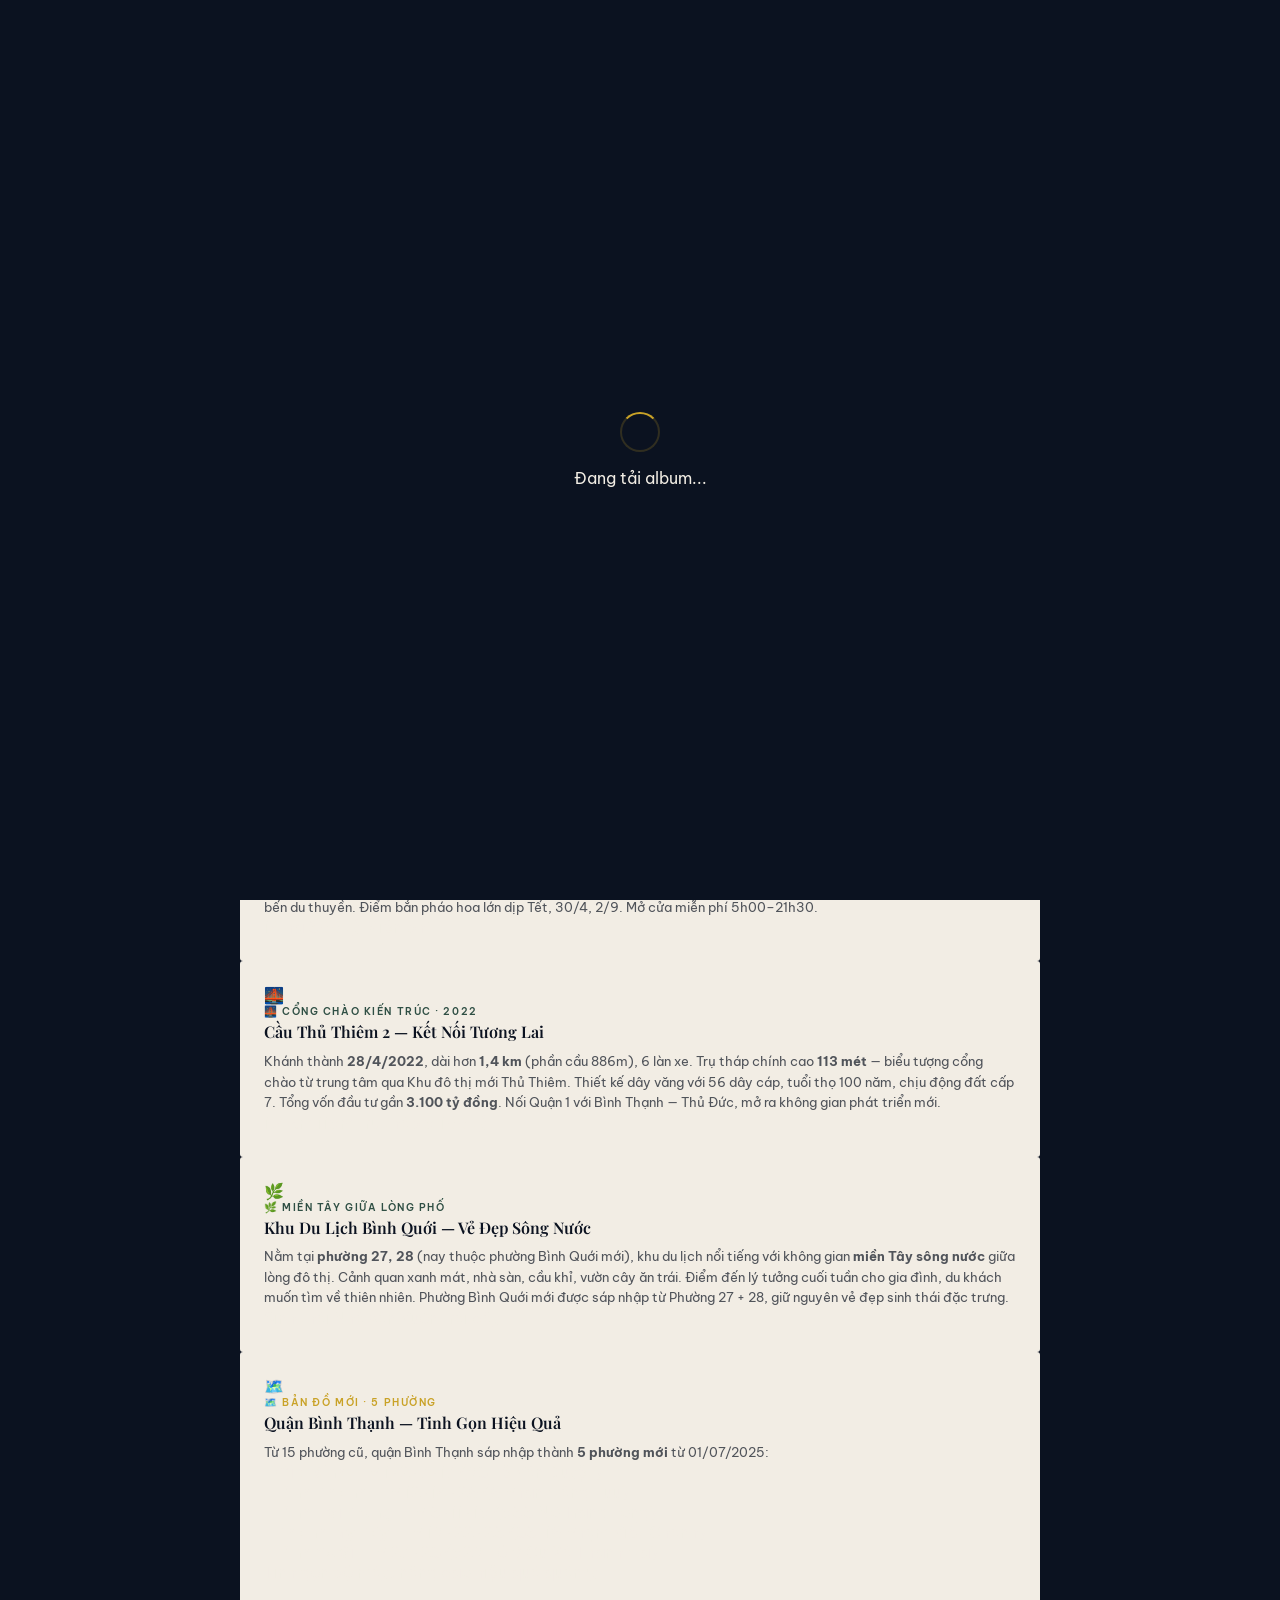
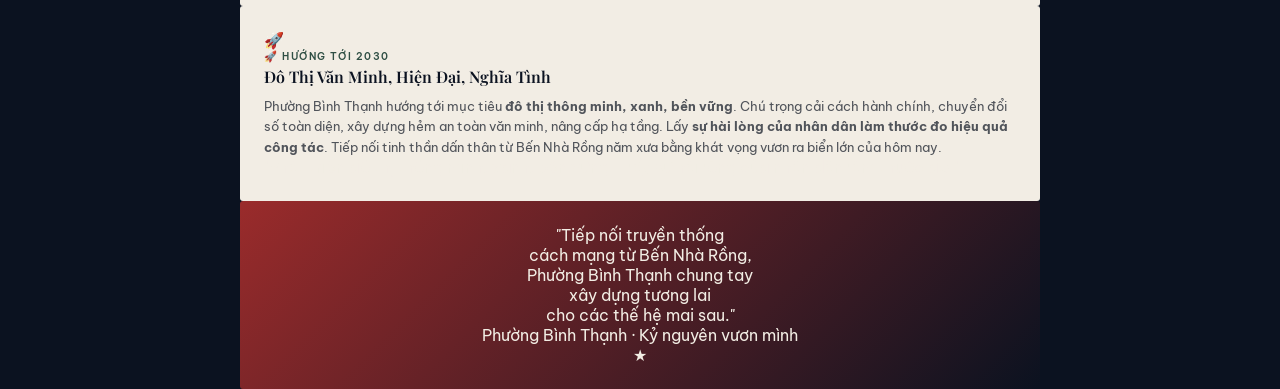
==== binhthanh.html @ 2e0d6738 "Big changes" ====
<!DOCTYPE html>
<html lang="vi">
<head>
<meta charset="UTF-8">
<meta name="viewport" content="width=device-width, initial-scale=1.0">
<title>Kỷ Nguyên Vươn Mình — Phường Bình Thạnh</title>
<meta name="description" content="Album lịch sử Bến Nhà Rồng — Hành trình của một dân tộc">

<!-- Fonts -->
<link rel="preconnect" href="https://fonts.googleapis.com">
<link rel="preconnect" href="https://fonts.gstatic.com" crossorigin>
<link href="https://fonts.googleapis.com/css2?family=Playfair+Display:ital,wght@0,500;0,600;0,700;1,500;1,600&family=Be+Vietnam+Pro:wght@300;400;500;600;700&display=swap" rel="stylesheet">

<!-- Tailwind CSS -->
<script src="https://cdn.tailwindcss.com"></script>
<script>
  tailwind.config = {
    theme: {
      extend: {
        colors: {
          ink:   '#0B1220',
          paper: '#F2EDE4',
          gold:  '#C9A227',
          flag:  '#9A2B2B',
        },
        fontFamily: {
          display: ['"Playfair Display"', 'serif'],
          body: ['"Be Vietnam Pro"', 'sans-serif'],
        },
      }
    }
  }
</script>

<!-- StPageFlip CSS -->
<link rel="stylesheet"
      href="https://cdn.jsdelivr.net/npm/page-flip@2.0.7/dist/css/page-flip.browser.css">
<style>
  * { margin: 0; padding: 0; box-sizing: border-box; }

  body {
    font-family: 'Be Vietnam Pro', sans-serif;
    background: #0B1220;
    color: #F2EDE4;
    min-height: 100vh;
    overflow-x: hidden;
  }

  /* Header */
  .flipbook-header {
    position: fixed;
    top: 0; left: 0; right: 0;
    z-index: 50;
    padding: 1rem 1.5rem;
    display: flex;
    align-items: center;
    justify-content: space-between;
    background: linear-gradient(to bottom, rgba(11,18,32,0.95) 0%, rgba(11,18,32,0.7) 70%, transparent 100%);
  }

  .flipbook-header h1 {
    font-family: 'Playfair Display', serif;
    font-size: 1.1rem;
    font-weight: 600;
    color: #F2EDE4;
  }

  .flipbook-header .subtitle {
    font-size: 0.65rem;
    color: #C9A227;
    letter-spacing: 0.2em;
    text-transform: uppercase;
  }

 /* Back to index button */
.btn-back {
  min-height: 40px;
  padding: 0.5rem 0.85rem;
  border-radius: 999px;
  border: 1px solid rgba(242,237,228,0.2);
  background: rgba(242,237,228,0.05);
  color: #F2EDE4;
  display: inline-flex;
  align-items: center;
  justify-content: center;
  gap: 0.5rem;
  cursor: pointer;
  text-decoration: none;
  font-size: 0.75rem;
  font-weight: 500;
  white-space: nowrap;
  transition: all 0.3s ease;
  backdrop-filter: blur(8px);
}

.btn-back:hover {
  background: #C9A227;
  color: #0B1220;
  border-color: #C9A227;
  transform: translateX(-2px);
}

.btn-back svg {
  flex-shrink: 0;
}

/* Mobile */
@media (max-width: 640px) {
  .btn-back {
    width: 40px;
    height: 40px;
    padding: 0;
    gap: 0;
  }

  .btn-back span {
    display: none;
  }
}

  /* Main layout */
  .flipbook-main {
    min-height: 100vh;
    display: flex;
    flex-direction: column;
    align-items: center;
    justify-content: center;
    padding: 5rem 1rem 2rem;
  }

  /* Flipbook container */
  .flipbook-wrapper {
    perspective: 2000px;
    width: 90vw;
    max-width: 900px;
    height: 60vh;
    max-height: 600px;
    margin: 0 auto;
  }

  @media (min-width: 768px) {
    .flipbook-wrapper {
      width: 800px;
      height: 500px;
    }
  }

  @media (max-width: 640px) {
    .flipbook-wrapper {
      width: 95vw;
      height: 55vh;
      min-height: 380px;
    }
  }

  @media (max-height: 500px) and (orientation: landscape) {
    .flipbook-wrapper {
      height: 70vh;
    }
    .flipbook-header h1 { font-size: 0.9rem; }
  }

  /* Page styling */
  .page {
    background: #F2EDE4;
    border-radius: 3px;
  }

  .page-cover {
    background: linear-gradient(135deg, #9A2B2B 0%, #0B1220 100%);
  }

  .page-content {
    width: 100%; height: 100%;
    padding: 1.5rem;
    display: flex;
    flex-direction: column;
    overflow: hidden;
  }

  @media (max-width: 640px) {
    .page-content { padding: 1rem; }
  }

  .page-content img {
    width: 100%;
    height: 55%;
    object-fit: cover;
    border-radius: 6px;
    margin-bottom: 1rem;
  }

  .page-content .page-label {
    font-size: 0.65rem;
    color: #C9A227;
    letter-spacing: 0.15em;
    text-transform: uppercase;
    margin-bottom: 0.25rem;
  }

  .page-content .page-title {
    font-family: 'Playfair Display', serif;
    font-size: 1rem;
    font-weight: 600;
    color: #0B1220;
    margin-bottom: 0.5rem;
    line-height: 1.3;
  }

  .page-content .page-desc {
    font-size: 0.8rem;
    color: rgba(11,18,32,0.7);
    line-height: 1.6;
  }

  .page-cover .page-content {
    color: #F2EDE4;
    align-items: center;
    justify-content: center;
    text-align: center;
  }

  .page-cover .page-content .page-title {
    color: #F2EDE4;
    font-size: 1.5rem;
  }

  .page-cover .page-content .page-desc {
    color: rgba(242,237,228,0.8);
  }

  /* StPageFlip overrides */
  .stf__wrapper {
    box-shadow: 0 25px 80px rgba(0,0,0,0.6);
    border-radius: 6px;
  }

  .stf__block { border-radius: 4px; }

  /* Controls */
  .flipbook-controls {
    display: flex;
    align-items: center;
    justify-content: center;
    gap: 1.5rem;
    margin-top: 1.5rem;
    padding: 0 1rem;
  }

  .flipbook-btn {
    width: 44px; height: 44px;
    border-radius: 50%;
    border: 1px solid rgba(201,162,39,0.3);
    background: rgba(201,162,39,0.1);
    color: #C9A227;
    display: flex;
    align-items: center;
    justify-content: center;
    cursor: pointer;
    transition: all 0.3s ease;
  }
  .flipbook-btn:hover {
    background: #C9A227;
    color: #0B1220;
    border-color: #C9A227;
  }
  .flipbook-btn:disabled {
    opacity: 0.3;
    cursor: not-allowed;
  }

  .page-indicator {
    font-family: 'Playfair Display', serif;
    font-size: 0.9rem;
    color: #C9A227;
    min-width: 60px;
    text-align: center;
  }

  .flipbook-hint {
    margin-top: 0.75rem;
    font-size: 0.7rem;
    color: rgba(242,237,228,0.35);
    text-align: center;
  }

  /* Loading */
  .flipbook-loading {
    position: fixed;
    inset: 0;
    z-index: 100;
    background: #0B1220;
    display: flex;
    flex-direction: column;
    align-items: center;
    justify-content: center;
    gap: 1rem;
    transition: opacity 0.5s ease;
  }
  .flipbook-loading.hidden {
    opacity: 0;
    pointer-events: none;
  }
  .flipbook-loading .spinner {
    width: 40px; height: 40px;
    border: 2px solid rgba(201,162,39,0.2);
    border-top-color: #C9A227;
    border-radius: 50%;
    animation: spin 1s linear infinite;
  }
  @keyframes spin { to { transform: rotate(360deg); } }
</style>
<base target="_blank">
</head>

<body>

<!-- Loading -->
<div class="flipbook-loading" id="loading">
  <div class="spinner"></div>
  <p class="text-gold text-sm tracking-wider">Đang tải album...</p>
</div>

<!-- Header -->
<header class="flipbook-header">
  <div>
    <p class="subtitle">Đô thị văn minh · Hiện đại · Nghĩa tình</p>
    <h1>Phường Bình Thạnh</h1>
  </div>
  <a
    href="index.html"
    class="btn-back"
    title="Quay lại trang chính"
    aria-label="Quay lại trang chính"
    >
    <svg
        width="18"
        height="18"
        viewBox="0 0 24 24"
        fill="none"
        stroke="currentColor"
        stroke-width="2.5"
        stroke-linecap="round"
        stroke-linejoin="round"
        aria-hidden="true"
    >
        <path d="M19 12H5"></path>
        <path d="M12 19l-7-7 7-7"></path>
    </svg>



  </a>
</header>

<!-- Main -->
<main class="flipbook-main">

  <!-- Flipbook -->
  <div class="flipbook-wrapper">
    <div class="flipbook" id="history-flipbook">

            <!-- Trang bìa trước -->
      <div class="page page-cover" data-density="hard">
        <div class="page-content">
          <p class="text-gold text-xs tracking-[0.4em] uppercase mb-4">Phường Bình Thạnh · Quận Bình Thạnh</p>
          <h2 class="page-title text-2xl md:text-3xl mb-3 leading-tight">Kỷ Nguyên<br>Vươn Mình</h2>
          <div class="w-16 h-px bg-gold/40 my-4"></div>
          <p class="font-display italic text-paper/80 text-sm">Đô thị văn minh, hiện đại, nghĩa tình</p>
          <p class="text-paper/30 text-[10px] mt-8 tracking-wider">Nhấn góc trang để lật</p>
        </div>
      </div>

      <!-- Trang 1: Sáp nhập hành chính 2025 -->
      <div class="page">
        <div class="page-content">
          <div class="w-full h-[55%] rounded-lg overflow-hidden border border-gold/20 mb-4 flex items-center justify-center bg-gradient-to-br from-gold/20 to-ink/40">
            <span class="text-gold/50 text-5xl">🏛️</span>
          </div>
          <p class="page-label" style="color:#C9A227; font-weight:600">🏛️ Sáp nhập · 01/07/2025</p>
          <h4 class="page-title">Phường Bình Thạnh Mới — Sáp Nhập 3 Phường</h4>
          <p class="page-desc">Theo Nghị quyết 1685/NQ-UBTVQH15, phường Bình Thạnh mới được thành lập từ việc sáp nhập <strong>Phường 12, Phường 14 và Phường 26</strong> (quận Bình Thạnh cũ). Diện tích khoảng <strong>3 km²</strong>, dân số khoảng <strong>117.000 người</strong>. Trụ sở UBND đặt tại <strong>số 6 Phan Đăng Lưu</strong> — từng là trụ sở điều hành cả quận, nay trở thành trụ sở phường.</p>
          <div class="flex flex-wrap gap-1.5 mt-3">
            <span class="px-2 py-0.5 text-[10px] bg-gold/10 text-gold rounded-full border border-gold/20">3 km²</span>
            <span class="px-2 py-0.5 text-[10px] bg-gold/10 text-gold rounded-full border border-gold/20">117.000 dân</span>
            <span class="px-2 py-0.5 text-[10px] bg-gold/10 text-gold rounded-full border border-gold/20">6 Phan Đăng Lưu</span>
          </div>
        </div>
      </div>

      <!-- Trang 2: Landmark 81 — Biểu tượng của Bình Thạnh -->
      <div class="page">
        <div class="page-content">
          <img src="https://upload.wikimedia.org/wikipedia/commons/thumb/1/1c/Landmark_81_%28cropped%29.jpg/640px-Landmark_81_%28cropped%29.jpg" 
               alt="Landmark 81 — tòa nhà cao nhất Việt Nam tại Bình Thạnh" 
               class="w-full h-[55%] object-cover rounded-lg mb-4"
               loading="eager"
               onerror="this.style.display='none'; this.parentElement.querySelector('.fallback-landmark').style.display='flex'">
          <div class="fallback-landmark hidden w-full h-[55%] bg-gradient-to-br from-gold/30 to-ink/40 rounded-lg mb-4 items-center justify-center">
            <span class="text-gold/50 text-5xl">🏙️</span>
          </div>
          <p class="page-label" style="color:#C9A227; font-weight:600">🏙️ Biểu tượng · 720A Điện Biên Phủ</p>
          <h4 class="page-title">Landmark 81 — Niềm Tự Hào Của Bình Thạnh</h4>
          <p class="page-desc">Tòa nhà cao <strong>461,3 mét</strong>, 81 tầng — cao nhất Việt Nam, Top 15 thế giới. Tọa lạc tại <strong>720A Điện Biên Phủ, phường 22</strong> (nay thuộc phường Thạnh Mỹ Tây), ngay trung tâm quận Bình Thạnh. Thiết kế lấy cảm hứng từ <strong>bó tre truyền thống</strong> — biểu tượng sự đoàn kết và sức mạnh kiên cường. Tích hợp Vincom Center, khách sạn Vinpearl 5 sao, đài quan sát SkyView tầng 79–81.</p>
          <div class="flex flex-wrap gap-1.5 mt-3">
            <span class="px-2 py-0.5 text-[10px] bg-gold/10 text-gold rounded-full border border-gold/20">461,3m</span>
            <span class="px-2 py-0.5 text-[10px] bg-gold/10 text-gold rounded-full border border-gold/20">81 tầng</span>
            <span class="px-2 py-0.5 text-[10px] bg-gold/10 text-gold rounded-full border border-gold/20">SkyView</span>
          </div>
        </div>
      </div>

      <!-- Trang 3: Công viên Vinhomes Central Park -->
      <div class="page">
        <div class="page-content">
          <img src="https://kimi-web-img.kimi.ai/img/ik.imagekit.io/08b4b947d4eeccf706c4962c4600b9be106f8cd1.jpeg" 
               alt="Công viên Vinhomes Central Park — lá phổi xanh của Bình Thạnh" 
               class="w-full h-[55%] object-cover rounded-lg mb-4"
               loading="lazy"
               onerror="this.style.display='none'; this.parentElement.querySelector('.fallback-park').style.display='flex'">
          <div class="fallback-park hidden w-full h-[55%] bg-gradient-to-br from-jade/30 to-ink/40 rounded-lg mb-4 items-center justify-center">
            <span class="text-jade/50 text-5xl">🌳</span>
          </div>
          <p class="page-label" style="color:#2F4F44; font-weight:600">🌳 Lá phổi xanh · 14 hecta</p>
          <h4 class="page-title">Công Viên Vinhomes Central Park</h4>
          <p class="page-desc">Nằm ngay bên bờ sông Sài Gòn, địa chỉ <strong>208 Nguyễn Hữu Cảnh</strong> (nay phường Thạnh Mỹ Tây). Đầu tư <strong>500 tỷ đồng</strong>, lấy cảm hứng từ Central Park New York. Gồm 40 hạng mục tiện ích: khu BBQ, sân thể thao phức hợp, khu vui chơi trẻ em, bến du thuyền. Điểm bắn pháo hoa lớn dịp Tết, 30/4, 2/9. Mở cửa miễn phí 5h00–21h30.</p>
          <div class="flex flex-wrap gap-1.5 mt-3">
            <span class="px-2 py-0.5 text-[10px] bg-jade/10 text-jade rounded-full border border-jade/20">14 ha</span>
            <span class="px-2 py-0.5 text-[10px] bg-jade/10 text-jade rounded-full border border-jade/20">500 tỷ</span>
            <span class="px-2 py-0.5 text-[10px] bg-jade/10 text-jade rounded-full border border-jade/20">Miễn phí</span>
          </div>
        </div>
      </div>

      <!-- Trang 4: Cầu Thủ Thiêm 2 -->
      <div class="page">
        <div class="page-content">
          <img src="https://upload.wikimedia.org/wikipedia/commons/thumb/3/3e/Thu_Thiem_2_Bridge.jpg/640px-Thu_Thiem_2_Bridge.jpg" 
               alt="Cầu Thủ Thiêm 2 — cổng chào kiến trúc nối Bình Thạnh với Thủ Thiêm" 
               class="w-full h-[55%] object-cover rounded-lg mb-4"
               loading="lazy"
               onerror="this.style.display='none'; this.parentElement.querySelector('.fallback-cau').style.display='flex'">
          <div class="fallback-cau hidden w-full h-[55%] bg-gradient-to-br from-jade/30 to-ink/40 rounded-lg mb-4 items-center justify-center">
            <span class="text-jade/50 text-5xl">🌉</span>
          </div>
          <p class="page-label" style="color:#2F4F44; font-weight:600">🌉 Cổng chào kiến trúc · 2022</p>
          <h4 class="page-title">Cầu Thủ Thiêm 2 — Kết Nối Tương Lai</h4>
          <p class="page-desc">Khánh thành <strong>28/4/2022</strong>, dài hơn <strong>1,4 km</strong> (phần cầu 886m), 6 làn xe. Trụ tháp chính cao <strong>113 mét</strong> — biểu tượng cổng chào từ trung tâm qua Khu đô thị mới Thủ Thiêm. Thiết kế dây văng với 56 dây cáp, tuổi thọ 100 năm, chịu động đất cấp 7. Tổng vốn đầu tư gần <strong>3.100 tỷ đồng</strong>. Nối Quận 1 với Bình Thạnh — Thủ Đức, mở ra không gian phát triển mới.</p>
          <div class="flex flex-wrap gap-1.5 mt-3">
            <span class="px-2 py-0.5 text-[10px] bg-jade/10 text-jade rounded-full border border-jade/20">1,4 km</span>
            <span class="px-2 py-0.5 text-[10px] bg-jade/10 text-jade rounded-full border border-jade/20">113m trụ tháp</span>
            <span class="px-2 py-0.5 text-[10px] bg-jade/10 text-jade rounded-full border border-jade/20">3.100 tỷ</span>
          </div>
        </div>
      </div>

      <!-- Trang 5: Khu du lịch Bình Quới -->
      <div class="page">
        <div class="page-content">
          <div class="w-full h-[55%] rounded-lg overflow-hidden border border-jade/20 mb-4 flex items-center justify-center bg-gradient-to-br from-jade/20 to-ink/40">
            <span class="text-jade/50 text-5xl">🌿</span>
          </div>
          <p class="page-label" style="color:#2F4F44; font-weight:600">🌿 Miền Tây giữa lòng phố</p>
          <h4 class="page-title">Khu Du Lịch Bình Quới — Vẻ Đẹp Sông Nước</h4>
          <p class="page-desc">Nằm tại <strong>phường 27, 28</strong> (nay thuộc phường Bình Quới mới), khu du lịch nổi tiếng với không gian <strong>miền Tây sông nước</strong> giữa lòng đô thị. Cảnh quan xanh mát, nhà sàn, cầu khỉ, vườn cây ăn trái. Điểm đến lý tưởng cuối tuần cho gia đình, du khách muốn tìm về thiên nhiên. Phường Bình Quới mới được sáp nhập từ Phường 27 + 28, giữ nguyên vẻ đẹp sinh thái đặc trưng.</p>
          <div class="flex flex-wrap gap-1.5 mt-3">
            <span class="px-2 py-0.5 text-[10px] bg-jade/10 text-jade rounded-full border border-jade/20">Sinh thái</span>
            <span class="px-2 py-0.5 text-[10px] bg-jade/10 text-jade rounded-full border border-jade/20">Nhà sàn</span>
            <span class="px-2 py-0.5 text-[10px] bg-jade/10 text-jade rounded-full border border-jade/20">Vườn trái cây</span>
          </div>
        </div>
      </div>

      <!-- Trang 6: 5 Phường mới của Quận Bình Thạnh -->
      <div class="page">
        <div class="page-content">
          <div class="w-full h-[55%] rounded-lg overflow-hidden border border-gold/20 mb-4 flex items-center justify-center bg-gradient-to-br from-gold/20 to-ink/40">
            <span class="text-gold/50 text-5xl">🗺️</span>
          </div>
          <p class="page-label" style="color:#C9A227; font-weight:600">🗺️ Bản đồ mới · 5 phường</p>
          <h4 class="page-title">Quận Bình Thạnh — Tinh Gọn Hiệu Quả</h4>
          <p class="page-desc">Từ 15 phường cũ, quận Bình Thạnh sáp nhập thành <strong>5 phường mới</strong> từ 01/07/2025:</p>
          <ul class="mt-2 space-y-1 text-ink/70 text-xs">
            <li class="flex items-start gap-2"><span class="text-gold">▸</span> <strong>Gia Định</strong> — P.1+2+7+17 (98 Lê Văn Duyệt)</li>
            <li class="flex items-start gap-2"><span class="text-gold">▸</span> <strong>Bình Thạnh</strong> — P.12+14+26 (6 Phan Đăng Lưu)</li>
            <li class="flex items-start gap-2"><span class="text-gold">▸</span> <strong>Bình Lợi Trung</strong> — P.5+11+13 (355 Nơ Trang Long)</li>
            <li class="flex items-start gap-2"><span class="text-gold">▸</span> <strong>Thạnh Mỹ Tây</strong> — P.19+22+25 (85/16 Phạm Viết Chánh)</li>
            <li class="flex items-start gap-2"><span class="text-gold">▸</span> <strong>Bình Quới</strong> — P.27+28 (329 Lô B Cư Xá Thanh Đa)</li>
          </ul>
          <p class="text-ink/50 text-[10px] mt-2 italic">Tinh gọn bộ máy, nâng cao hiệu quả quản lý.</p>
        </div>
      </div>

      <!-- Trang 7: Tương lai — Đô thị văn minh -->
      <div class="page">
        <div class="page-content">
          <div class="w-full h-[55%] rounded-lg overflow-hidden border border-jade/20 mb-4 flex items-center justify-center bg-gradient-to-br from-jade/20 to-ink/40">
            <span class="text-jade/50 text-5xl">🚀</span>
          </div>
          <p class="page-label" style="color:#2F4F44; font-weight:600">🚀 Hướng tới 2030</p>
          <h4 class="page-title">Đô Thị Văn Minh, Hiện Đại, Nghĩa Tình</h4>
          <p class="page-desc">Phường Bình Thạnh hướng tới mục tiêu <strong>đô thị thông minh, xanh, bền vững</strong>. Chú trọng cải cách hành chính, chuyển đổi số toàn diện, xây dựng hẻm an toàn văn minh, nâng cấp hạ tầng. Lấy <strong>sự hài lòng của nhân dân làm thước đo hiệu quả công tác</strong>. Tiếp nối tinh thần dấn thân từ Bến Nhà Rồng năm xưa bằng khát vọng vươn ra biển lớn của hôm nay.</p>
          <blockquote class="mt-3 pl-3 border-l-2 border-jade italic text-ink/70 text-xs leading-relaxed">
            "Phát triển đô thị thông minh, xanh, bền vững... lấy sự hài lòng của nhân dân làm thước đo."
          </blockquote>
        </div>
      </div>

      <!-- Trang bìa sau -->
      <div class="page page-cover" data-density="hard">
        <div class="page-content">
          <div class="w-16 h-px bg-gold/40 mb-6"></div>
          <p class="font-display italic text-paper/80 text-sm md:text-base text-center leading-relaxed">
            "Tiếp nối truyền thống<br>cách mạng từ Bến Nhà Rồng,<br>Phường Bình Thạnh chung tay<br>xây dựng tương lai<br>cho các thế hệ mai sau."
          </p>
          <div class="w-16 h-px bg-gold/40 my-6"></div>
          <p class="text-paper/30 text-[10px] tracking-wider uppercase">Phường Bình Thạnh · Kỷ nguyên vươn mình</p>
          <div class="mt-6 w-12 h-12 rounded-full border-2 border-gold/40 flex items-center justify-center">
            <span class="text-gold text-xl">★</span>
          </div>
        </div>
      </div>

    </div>
  </div>

  <!-- Controls -->
  <div class="flipbook-controls">
    <button class="flipbook-btn" id="btn-prev" aria-label="Trang trước">
      <svg width="20" height="20" viewBox="0 0 24 24" fill="none" stroke="currentColor" stroke-width="2.5" stroke-linecap="round" stroke-linejoin="round">
        <path d="M15 18l-6-6 6-6"/>
      </svg>
    </button>
    <span class="page-indicator" id="page-indicator">1 / 8</span>
    <button class="flipbook-btn" id="btn-next" aria-label="Trang sau">
      <svg width="20" height="20" viewBox="0 0 24 24" fill="none" stroke="currentColor" stroke-width="2.5" stroke-linecap="round" stroke-linejoin="round">
        <path d="M9 18l6-6-6-6"/>
      </svg>
    </button>
  </div>
  <p class="flipbook-hint">Nhấn góc trang hoặc dùng nút để lật · Vuốt trên mobile</p>

</main>

<!-- StPageFlip JS -->
<script src="https://cdn.jsdelivr.net/npm/page-flip@2.0.7/dist/js/page-flip.browser.js"></script>

<script>
(function() {
  const loading = document.getElementById('loading');
  const flipbookEl = document.getElementById('history-flipbook');
  const btnPrev = document.getElementById('btn-prev');
  const btnNext = document.getElementById('btn-next');
  const indicator = document.getElementById('page-indicator');

  // Detect mobile
  const isMobile = window.innerWidth < 768;

  // Initialize PageFlip
  const pageFlip = new St.PageFlip(flipbookEl, {
    width: isMobile ? 300 : 400,
    height: isMobile ? 450 : 500,
    size: "fixed",
    minWidth: 250,
    maxWidth: 500,
    minHeight: 350,
    maxHeight: 700,
    maxShadowOpacity: 0.5,
    showCover: true,
    mobileScrollSupport: true,
    usePortrait: isMobile,
    drawShadow: true,
    flippingTime: 700,
    startPage: 0,
    autoSize: true,
    swipeDistance: 30,
  });

  pageFlip.loadFromHTML(flipbookEl.querySelectorAll('.page'));

  // Hide loading
  setTimeout(() => {
    loading.classList.add('hidden');
  }, 500);

  // Update indicator
  function updateIndicator() {
    const current = pageFlip.getCurrentPageIndex() + 1;
    const total = pageFlip.getPageCount();
    indicator.textContent = current + ' / ' + total;

    btnPrev.disabled = current <= 1;
    btnNext.disabled = current >= total;
  }

  pageFlip.on('flip', updateIndicator);
  updateIndicator();

  // Button controls
  btnPrev.addEventListener('click', () => pageFlip.flipPrev());
  btnNext.addEventListener('click', () => pageFlip.flipNext());

  // Keyboard
  document.addEventListener('keydown', (e) => {
    if (e.key === 'ArrowLeft') pageFlip.flipPrev();
    if (e.key === 'ArrowRight') pageFlip.flipNext();
  });

  // Resize
  let resizeTimer;
  window.addEventListener('resize', () => {
    clearTimeout(resizeTimer);
    resizeTimer = setTimeout(() => pageFlip.update(), 250);
  });
})();
</script>

</body>
</html>
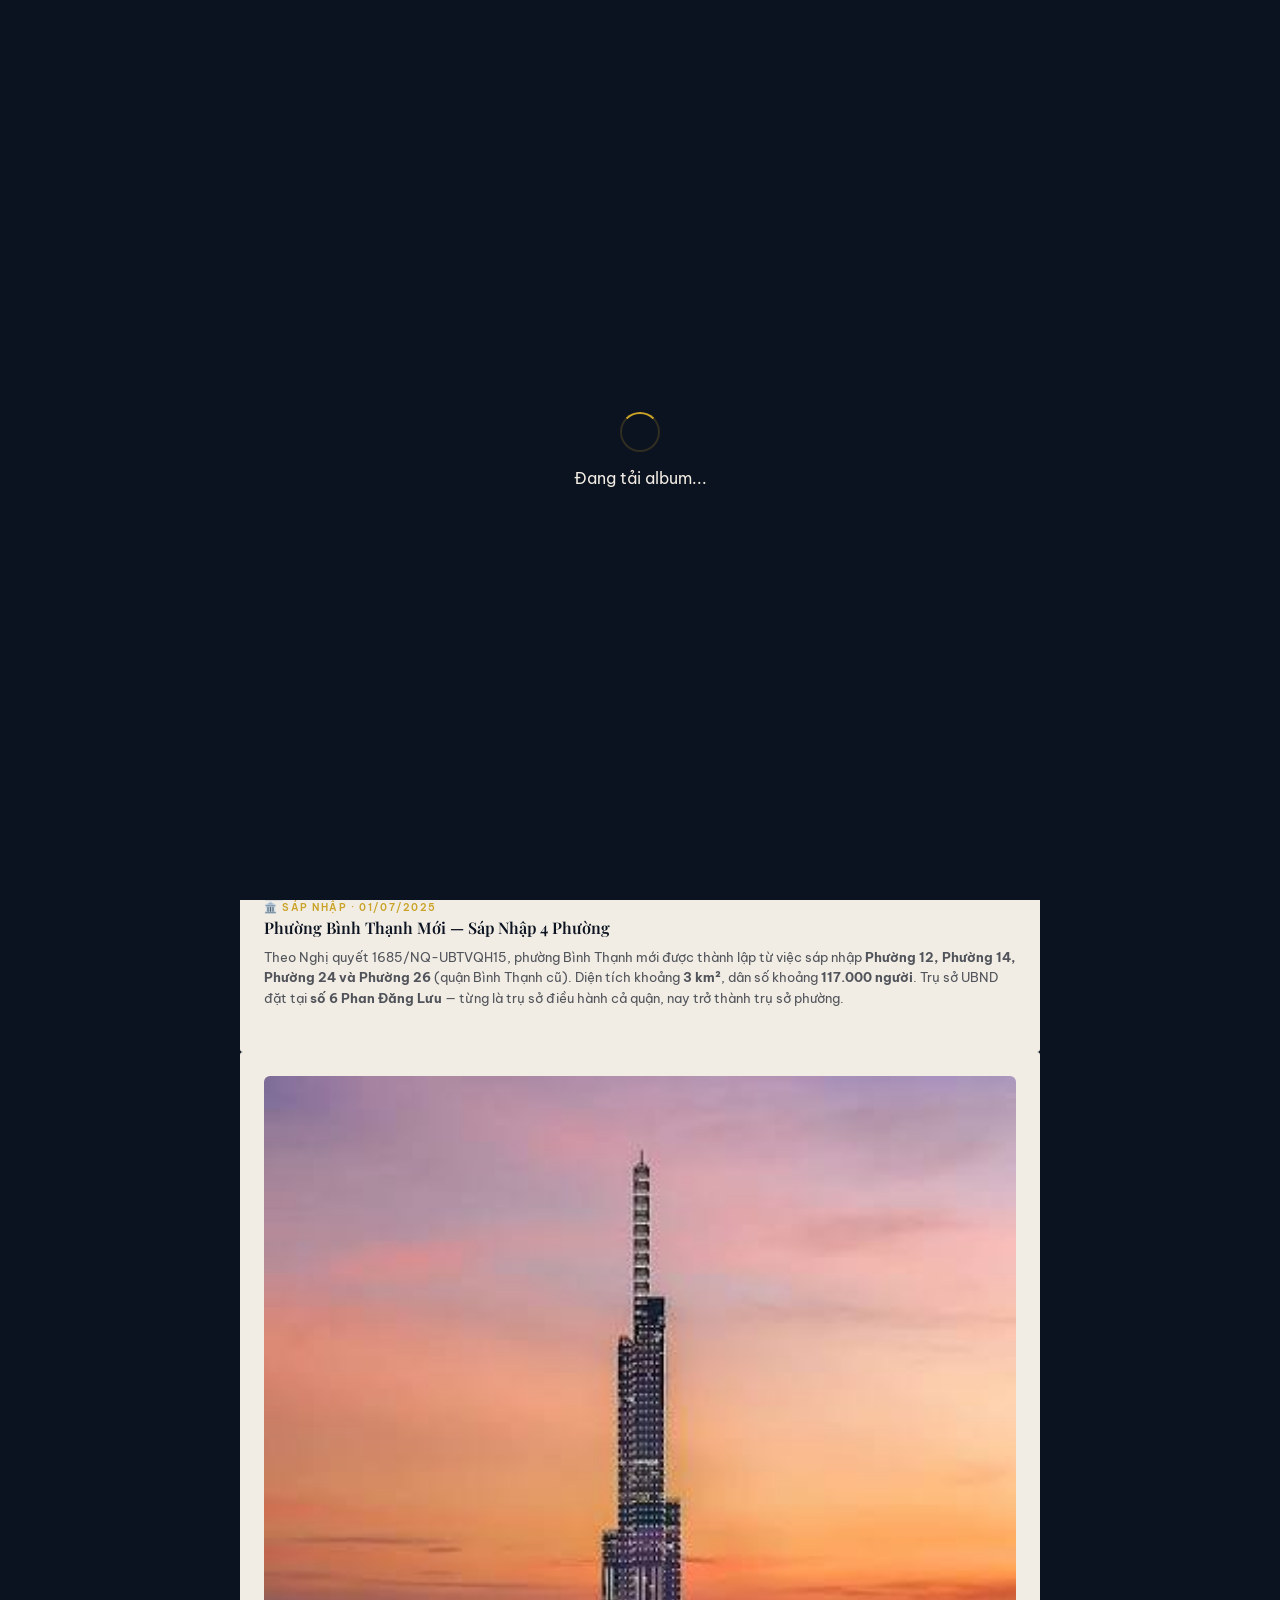
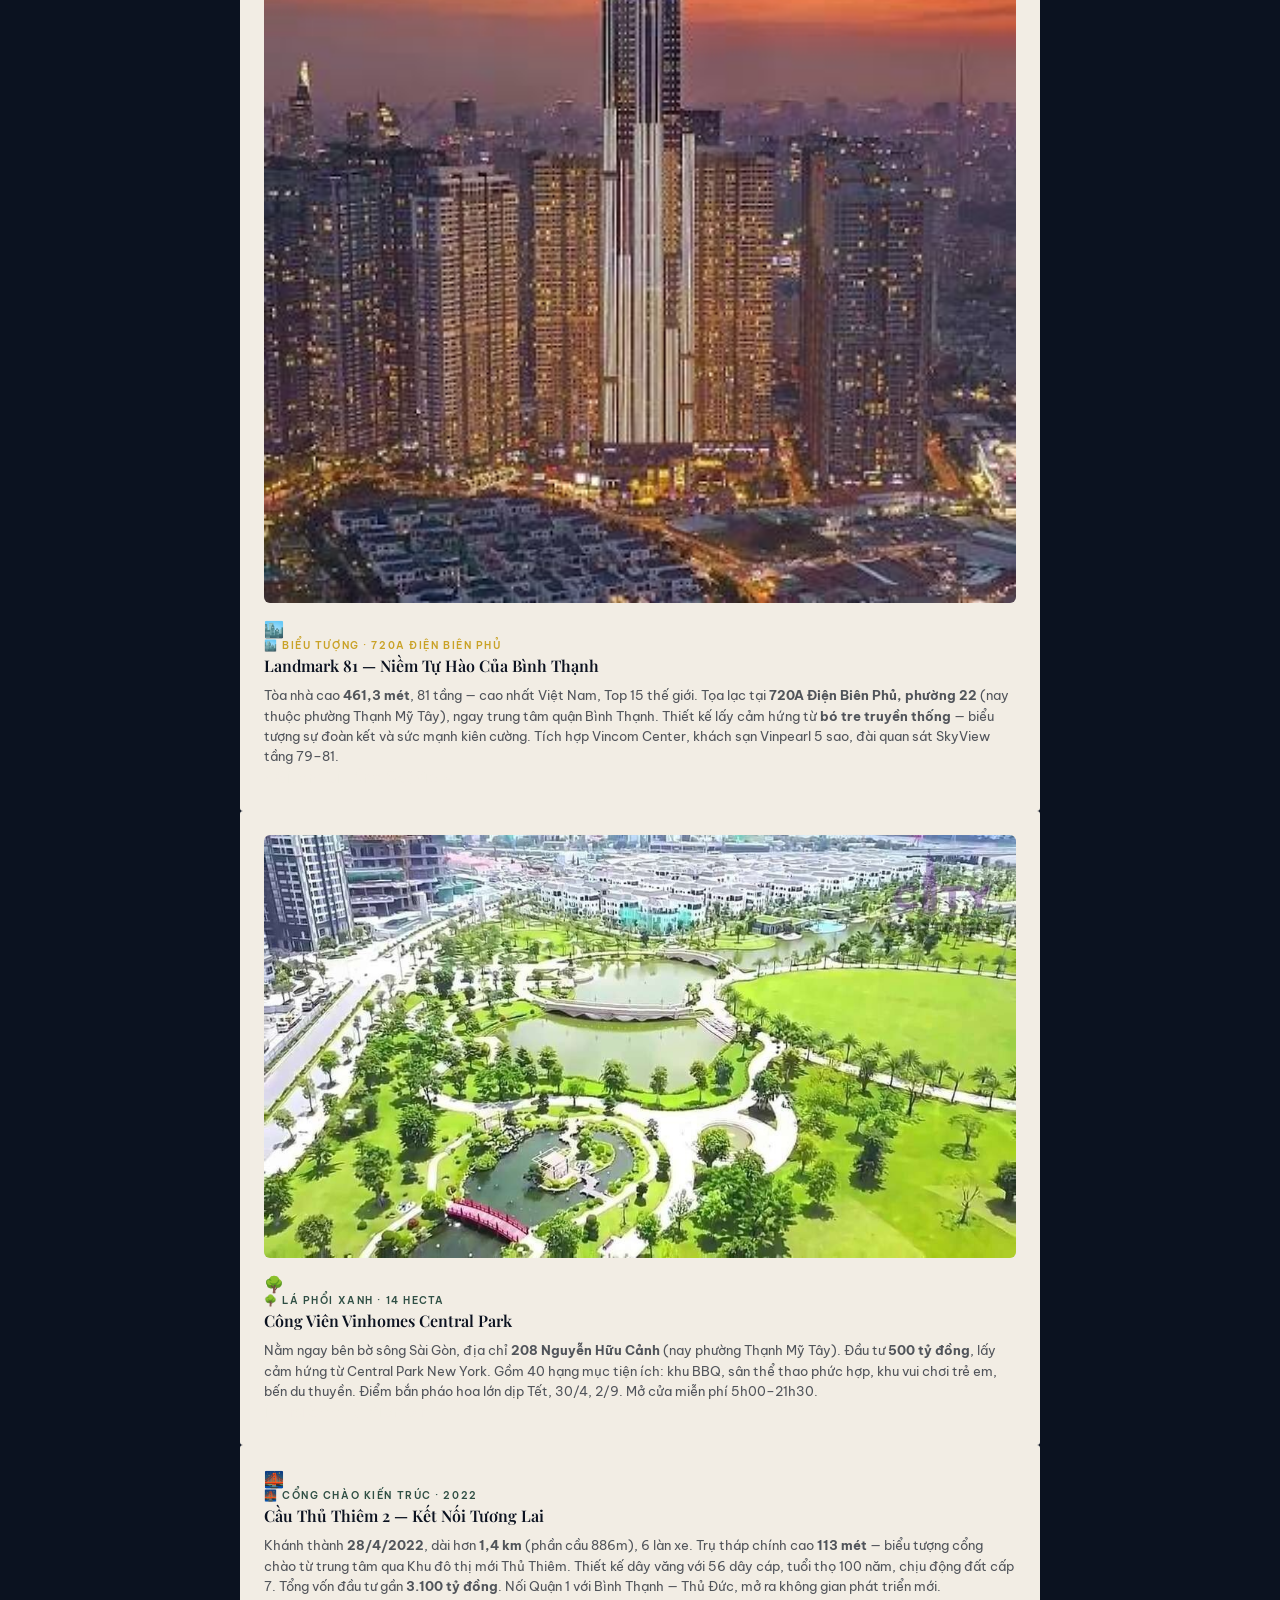
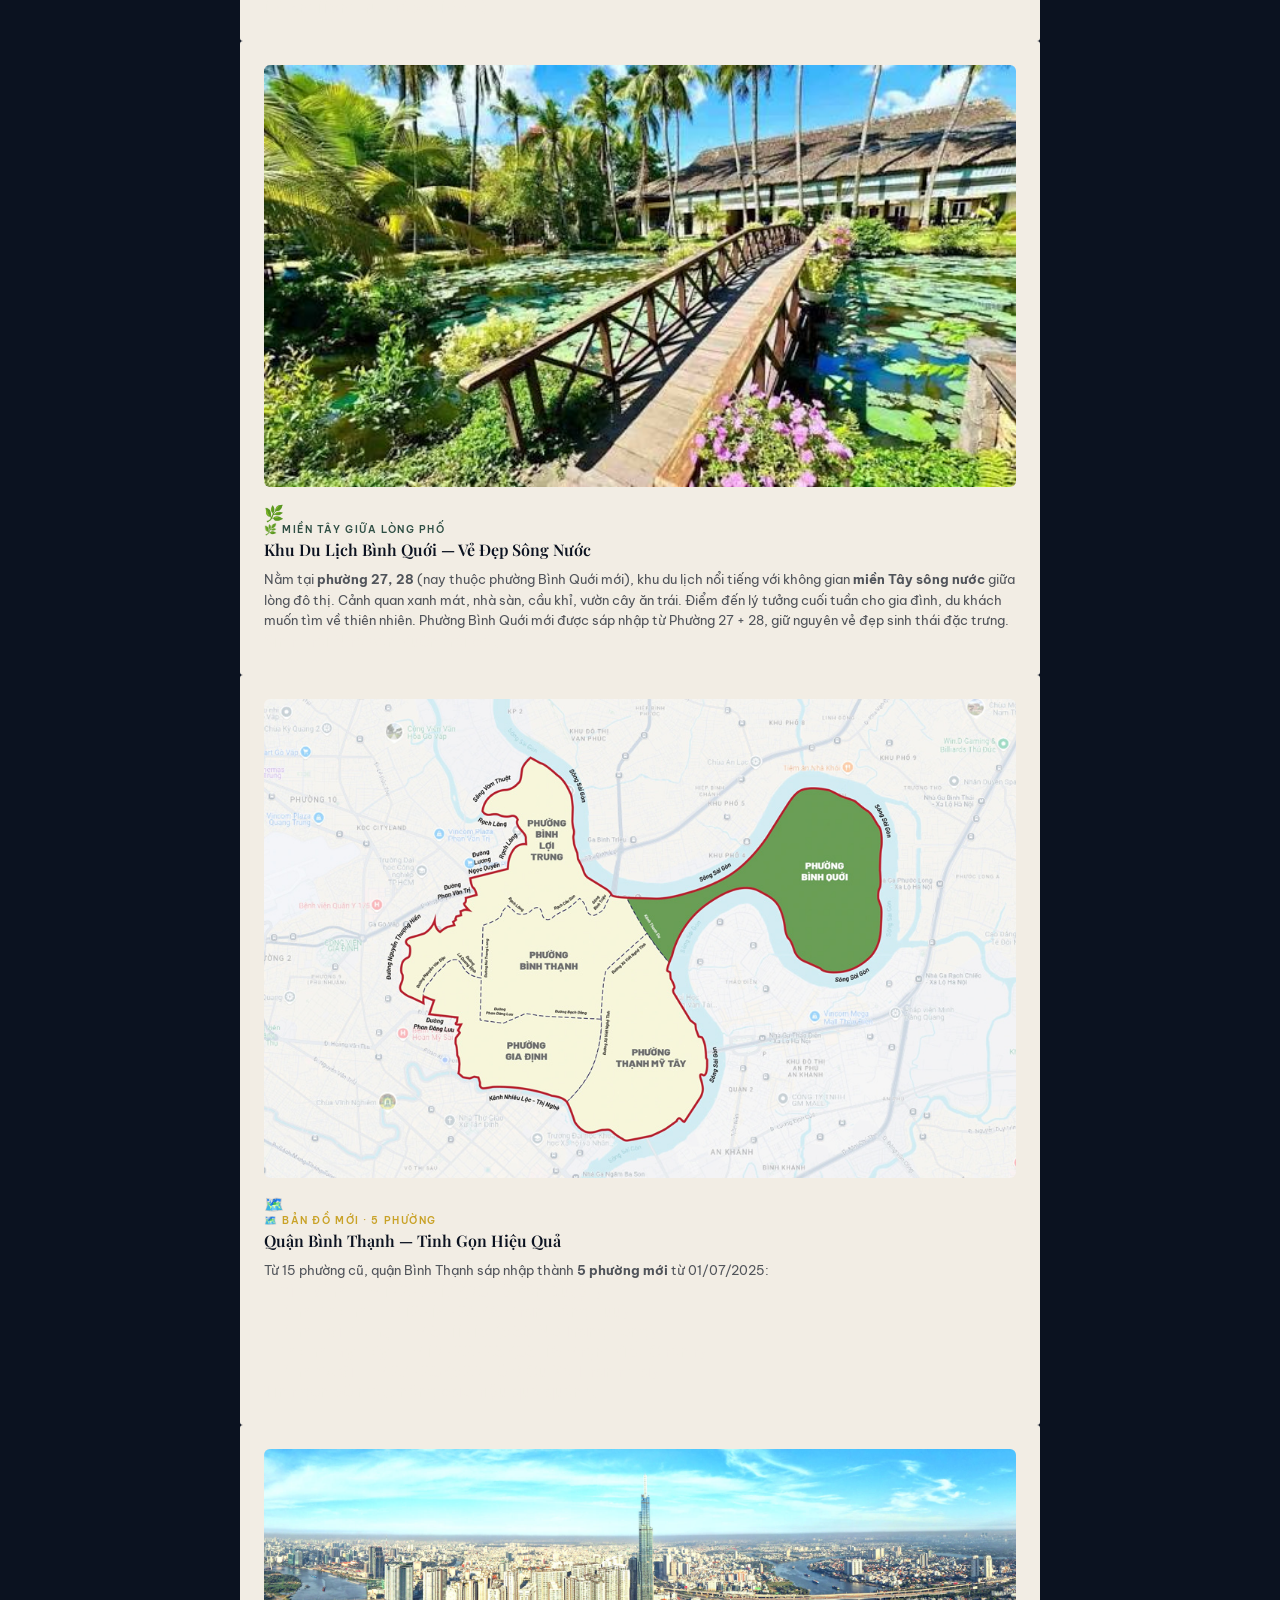
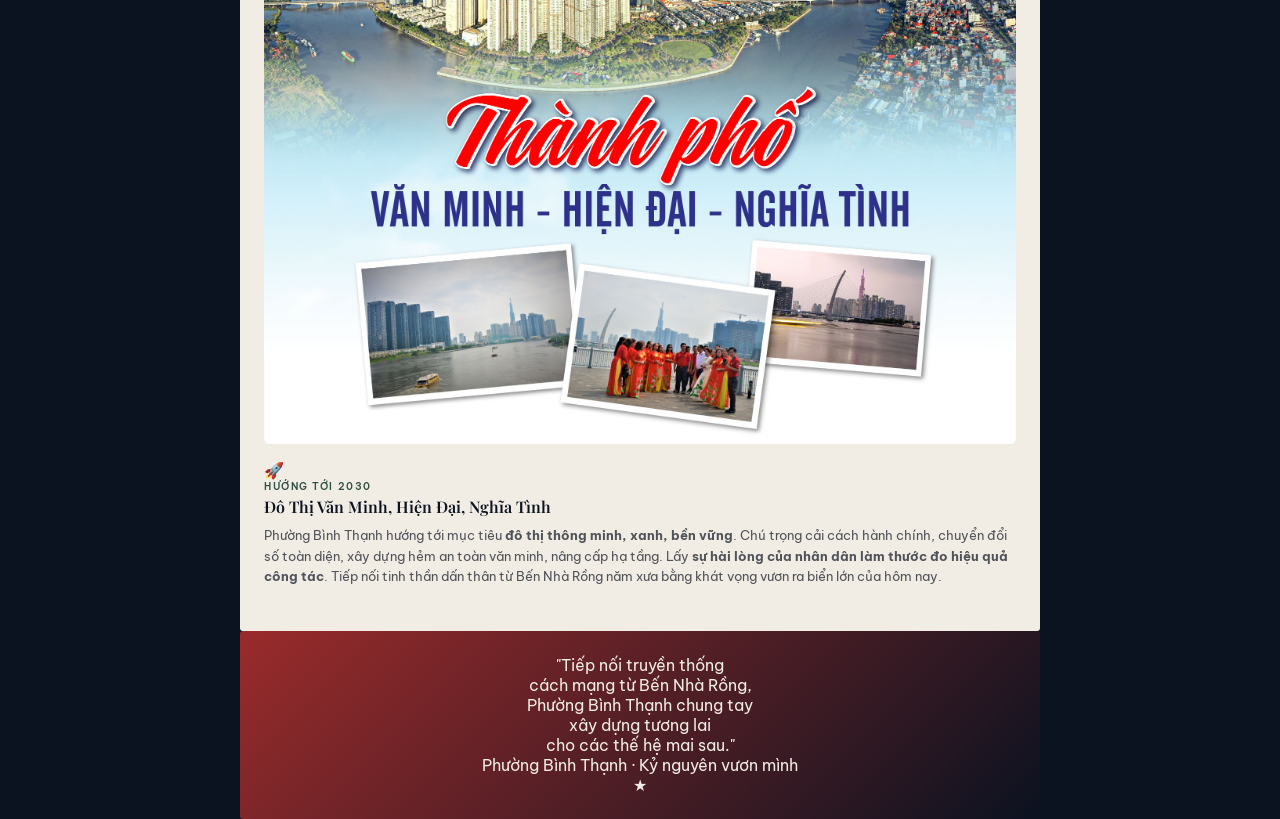
==== commit 4e7fd273: "add images source for every pages" ====
--- a/binhthanh.html
+++ b/binhthanh.html
@@ -310,7 +310,7 @@
   }
   @keyframes spin { to { transform: rotate(360deg); } }
 </style>
-<base target="_blank">
+
 </head>
 
 <body>
@@ -363,7 +363,7 @@
             <!-- Trang bìa trước -->
       <div class="page page-cover" data-density="hard">
         <div class="page-content">
-          <p class="text-gold text-xs tracking-[0.4em] uppercase mb-4">Phường Bình Thạnh · Quận Bình Thạnh</p>
+          <p class="text-gold text-xs tracking-[0.4em] uppercase mb-4">Quận Bình Thạnh - Phường Bình Thạnh</p>
           <h2 class="page-title text-2xl md:text-3xl mb-3 leading-tight">Kỷ Nguyên<br>Vươn Mình</h2>
           <div class="w-16 h-px bg-gold/40 my-4"></div>
           <p class="font-display italic text-paper/80 text-sm">Đô thị văn minh, hiện đại, nghĩa tình</p>
@@ -374,12 +374,17 @@
       <!-- Trang 1: Sáp nhập hành chính 2025 -->
       <div class="page">
         <div class="page-content">
+          <img src="tru_so_phuong.jpg" 
+               alt="Trụ sở phường Bình Thạnh" 
+               class="w-full h-[55%] object-cover rounded-lg mb-4"
+               loading="eager"
+               onerror="this.style.display='none'; this.parentElement.querySelector('.fallback-landmark').style.display='flex'">
           <div class="w-full h-[55%] rounded-lg overflow-hidden border border-gold/20 mb-4 flex items-center justify-center bg-gradient-to-br from-gold/20 to-ink/40">
             <span class="text-gold/50 text-5xl">🏛️</span>
           </div>
           <p class="page-label" style="color:#C9A227; font-weight:600">🏛️ Sáp nhập · 01/07/2025</p>
-          <h4 class="page-title">Phường Bình Thạnh Mới — Sáp Nhập 3 Phường</h4>
-          <p class="page-desc">Theo Nghị quyết 1685/NQ-UBTVQH15, phường Bình Thạnh mới được thành lập từ việc sáp nhập <strong>Phường 12, Phường 14 và Phường 26</strong> (quận Bình Thạnh cũ). Diện tích khoảng <strong>3 km²</strong>, dân số khoảng <strong>117.000 người</strong>. Trụ sở UBND đặt tại <strong>số 6 Phan Đăng Lưu</strong> — từng là trụ sở điều hành cả quận, nay trở thành trụ sở phường.</p>
+          <h4 class="page-title">Phường Bình Thạnh Mới — Sáp Nhập 4 Phường</h4>
+          <p class="page-desc">Theo Nghị quyết 1685/NQ-UBTVQH15, phường Bình Thạnh mới được thành lập từ việc sáp nhập <strong>Phường 12, Phường 14, Phường 24 và Phường 26</strong> (quận Bình Thạnh cũ). Diện tích khoảng <strong>3 km²</strong>, dân số khoảng <strong>117.000 người</strong>. Trụ sở UBND đặt tại <strong>số 6 Phan Đăng Lưu</strong> — từng là trụ sở điều hành cả quận, nay trở thành trụ sở phường.</p>
           <div class="flex flex-wrap gap-1.5 mt-3">
             <span class="px-2 py-0.5 text-[10px] bg-gold/10 text-gold rounded-full border border-gold/20">3 km²</span>
             <span class="px-2 py-0.5 text-[10px] bg-gold/10 text-gold rounded-full border border-gold/20">117.000 dân</span>
@@ -391,7 +396,7 @@
       <!-- Trang 2: Landmark 81 — Biểu tượng của Bình Thạnh -->
       <div class="page">
         <div class="page-content">
-          <img src="https://upload.wikimedia.org/wikipedia/commons/thumb/1/1c/Landmark_81_%28cropped%29.jpg/640px-Landmark_81_%28cropped%29.jpg" 
+          <img src="landmark81_1.jpg" 
                alt="Landmark 81 — tòa nhà cao nhất Việt Nam tại Bình Thạnh" 
                class="w-full h-[55%] object-cover rounded-lg mb-4"
                loading="eager"
@@ -413,7 +418,7 @@
       <!-- Trang 3: Công viên Vinhomes Central Park -->
       <div class="page">
         <div class="page-content">
-          <img src="https://kimi-web-img.kimi.ai/img/ik.imagekit.io/08b4b947d4eeccf706c4962c4600b9be106f8cd1.jpeg" 
+          <img src="cong_vien_vinhomes.jpg" 
                alt="Công viên Vinhomes Central Park — lá phổi xanh của Bình Thạnh" 
                class="w-full h-[55%] object-cover rounded-lg mb-4"
                loading="lazy"
@@ -435,7 +440,7 @@
       <!-- Trang 4: Cầu Thủ Thiêm 2 -->
       <div class="page">
         <div class="page-content">
-          <img src="https://upload.wikimedia.org/wikipedia/commons/thumb/3/3e/Thu_Thiem_2_Bridge.jpg/640px-Thu_Thiem_2_Bridge.jpg" 
+          <img src="https://vcdn1-vnexpress.vnecdn.net/2025/01/01/dji-20241230180131-0349-d-2-1735578864-1735729364.jpg?w=500&h=300&q=100&dpr=2&fit=crop&s=QK4iAem3gLH80LhD-PdCrg" 
                alt="Cầu Thủ Thiêm 2 — cổng chào kiến trúc nối Bình Thạnh với Thủ Thiêm" 
                class="w-full h-[55%] object-cover rounded-lg mb-4"
                loading="lazy"
@@ -457,6 +462,11 @@
       <!-- Trang 5: Khu du lịch Bình Quới -->
       <div class="page">
         <div class="page-content">
+          <img src="du_lich_binh_quoi.jpg" 
+               alt="Khu du lịch Bình Quới — trải nghiệm miền Tây sông nước giữa lòng thành phố" 
+               class="w-full h-[55%] object-cover rounded-lg mb-4"
+               loading="lazy"
+               onerror="this.style.display='none'; this.parentElement.querySelector('.fallback-cau').style.display='flex'">
           <div class="w-full h-[55%] rounded-lg overflow-hidden border border-jade/20 mb-4 flex items-center justify-center bg-gradient-to-br from-jade/20 to-ink/40">
             <span class="text-jade/50 text-5xl">🌿</span>
           </div>
@@ -474,6 +484,11 @@
       <!-- Trang 6: 5 Phường mới của Quận Bình Thạnh -->
       <div class="page">
         <div class="page-content">
+          <img src="quan_tinh_gon.jpg" 
+               alt="Bản đồ 5 phường mới của Quận Bình Thạnh" 
+               class="w-full h-[55%] object-cover rounded-lg mb-4"
+               loading="lazy"
+               onerror="this.style.display='none'; this.parentElement.querySelector('.fallback-cau').style.display='flex'">
           <div class="w-full h-[55%] rounded-lg overflow-hidden border border-gold/20 mb-4 flex items-center justify-center bg-gradient-to-br from-gold/20 to-ink/40">
             <span class="text-gold/50 text-5xl">🗺️</span>
           </div>
@@ -494,10 +509,15 @@
       <!-- Trang 7: Tương lai — Đô thị văn minh -->
       <div class="page">
         <div class="page-content">
+          <img src="do_thi_van_minh.jpg" 
+               alt="Đô thị văn minh — tương lai của Quận Bình Thạnh" 
+               class="w-full h-[55%] object-cover rounded-lg mb-4"
+               loading="lazy"
+               onerror="this.style.display='none'; this.parentElement.querySelector('.fallback-cau').style.display='flex'">
           <div class="w-full h-[55%] rounded-lg overflow-hidden border border-jade/20 mb-4 flex items-center justify-center bg-gradient-to-br from-jade/20 to-ink/40">
             <span class="text-jade/50 text-5xl">🚀</span>
           </div>
-          <p class="page-label" style="color:#2F4F44; font-weight:600">🚀 Hướng tới 2030</p>
+          <p class="page-label" style="color:#2F4F44; font-weight:600">Hướng tới 2030</p>
           <h4 class="page-title">Đô Thị Văn Minh, Hiện Đại, Nghĩa Tình</h4>
           <p class="page-desc">Phường Bình Thạnh hướng tới mục tiêu <strong>đô thị thông minh, xanh, bền vững</strong>. Chú trọng cải cách hành chính, chuyển đổi số toàn diện, xây dựng hẻm an toàn văn minh, nâng cấp hạ tầng. Lấy <strong>sự hài lòng của nhân dân làm thước đo hiệu quả công tác</strong>. Tiếp nối tinh thần dấn thân từ Bến Nhà Rồng năm xưa bằng khát vọng vươn ra biển lớn của hôm nay.</p>
           <blockquote class="mt-3 pl-3 border-l-2 border-jade italic text-ink/70 text-xs leading-relaxed">
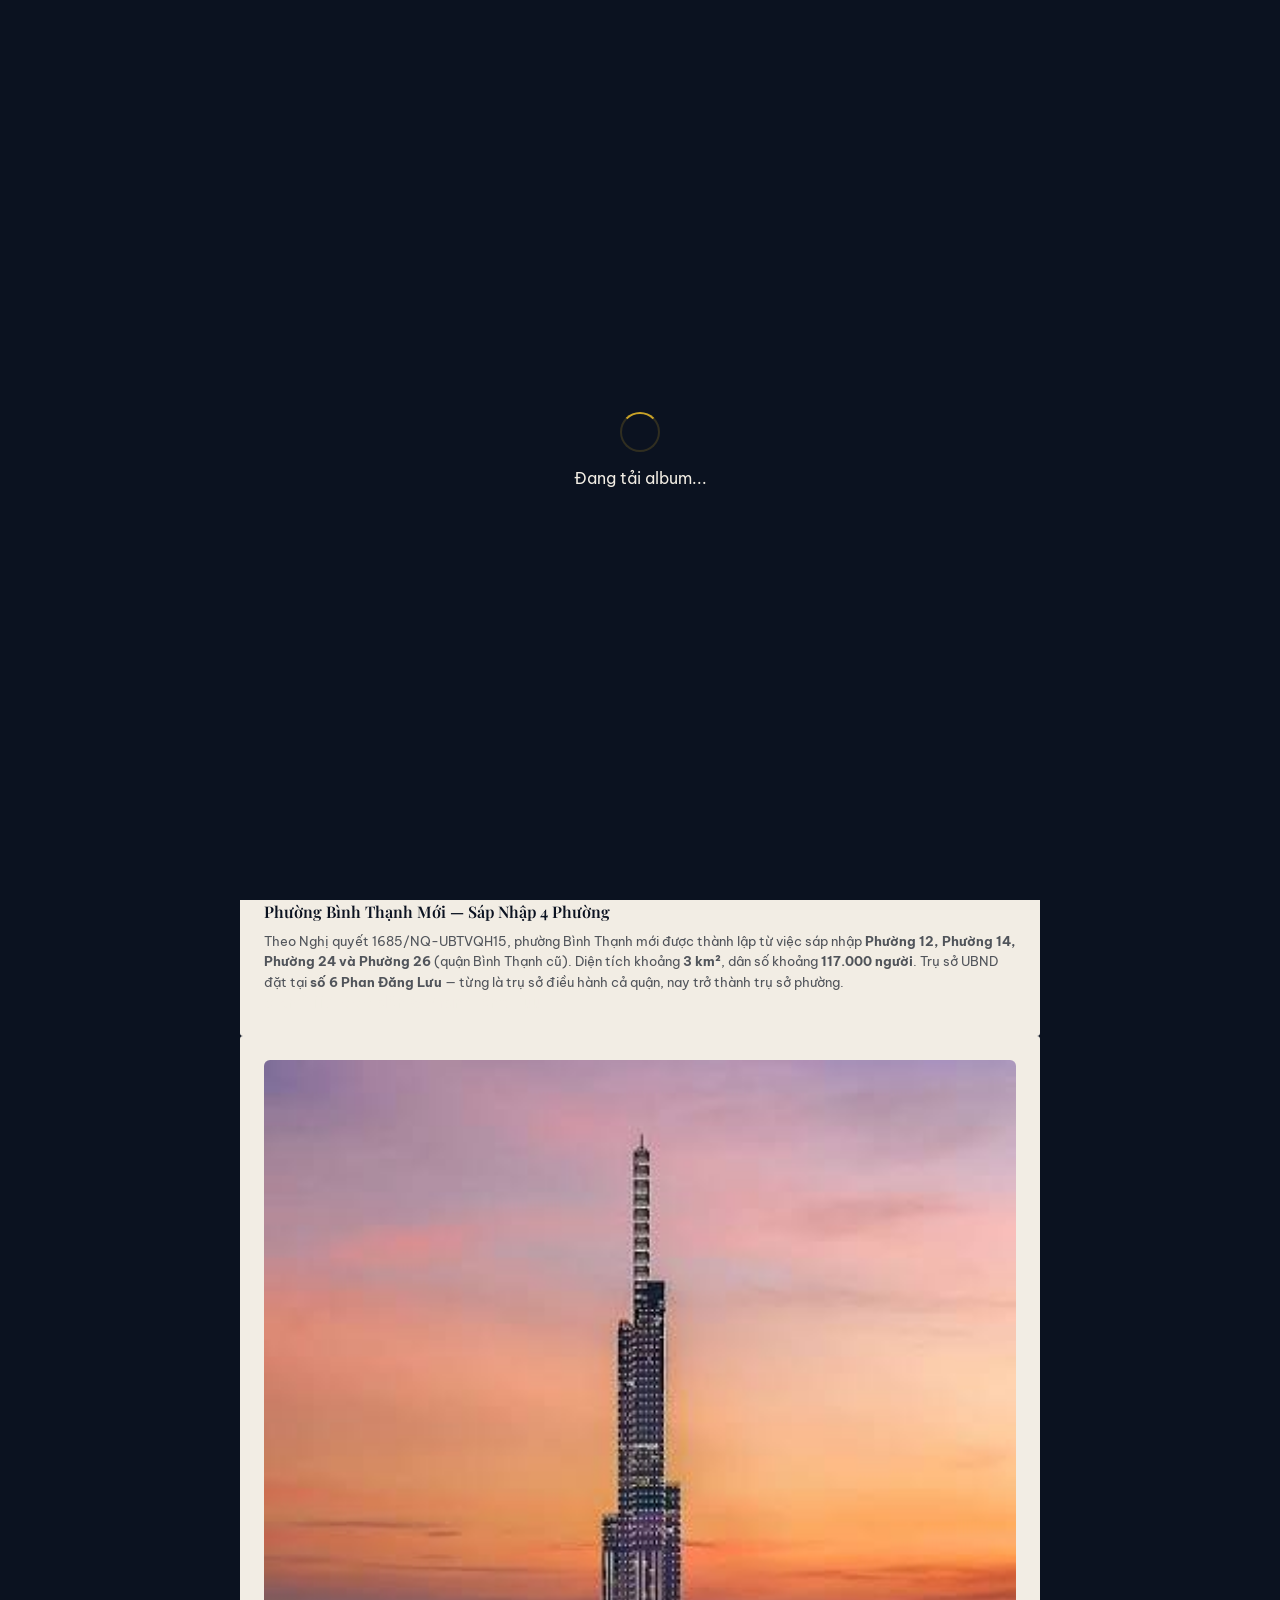
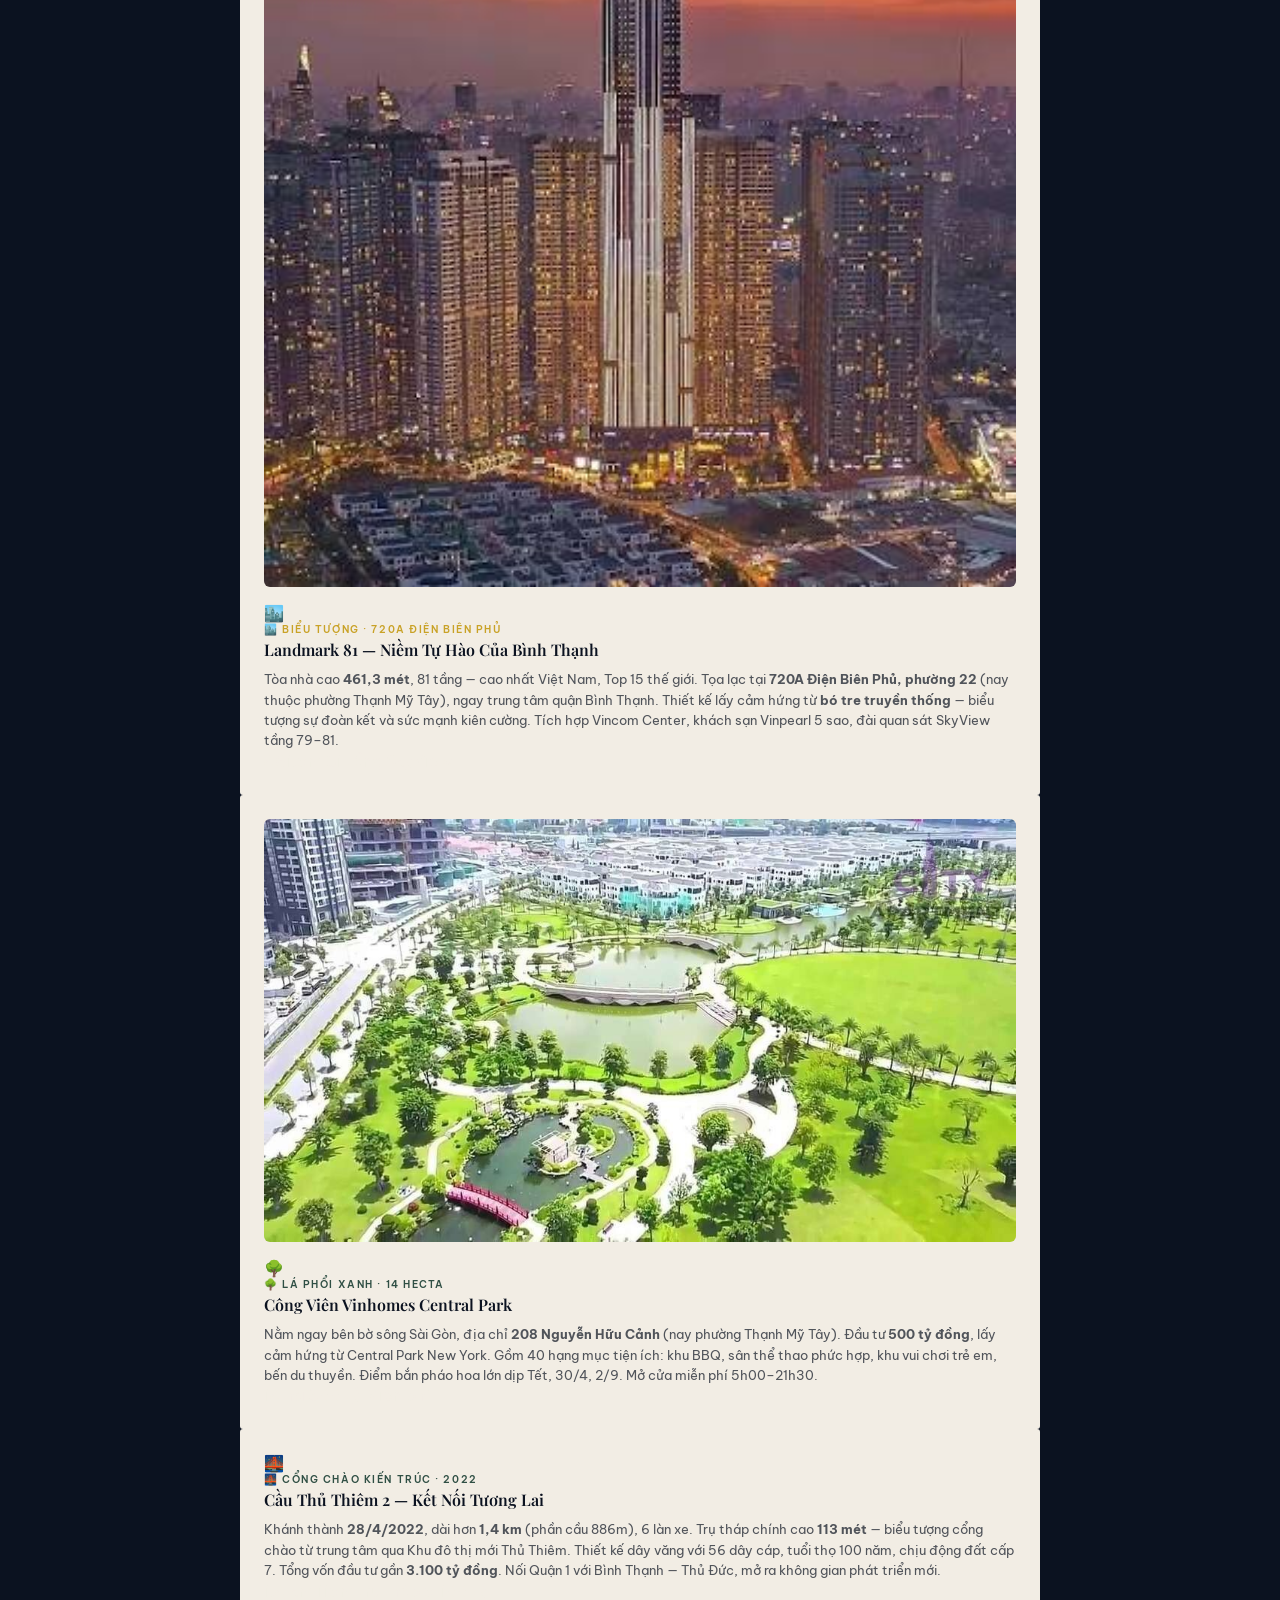
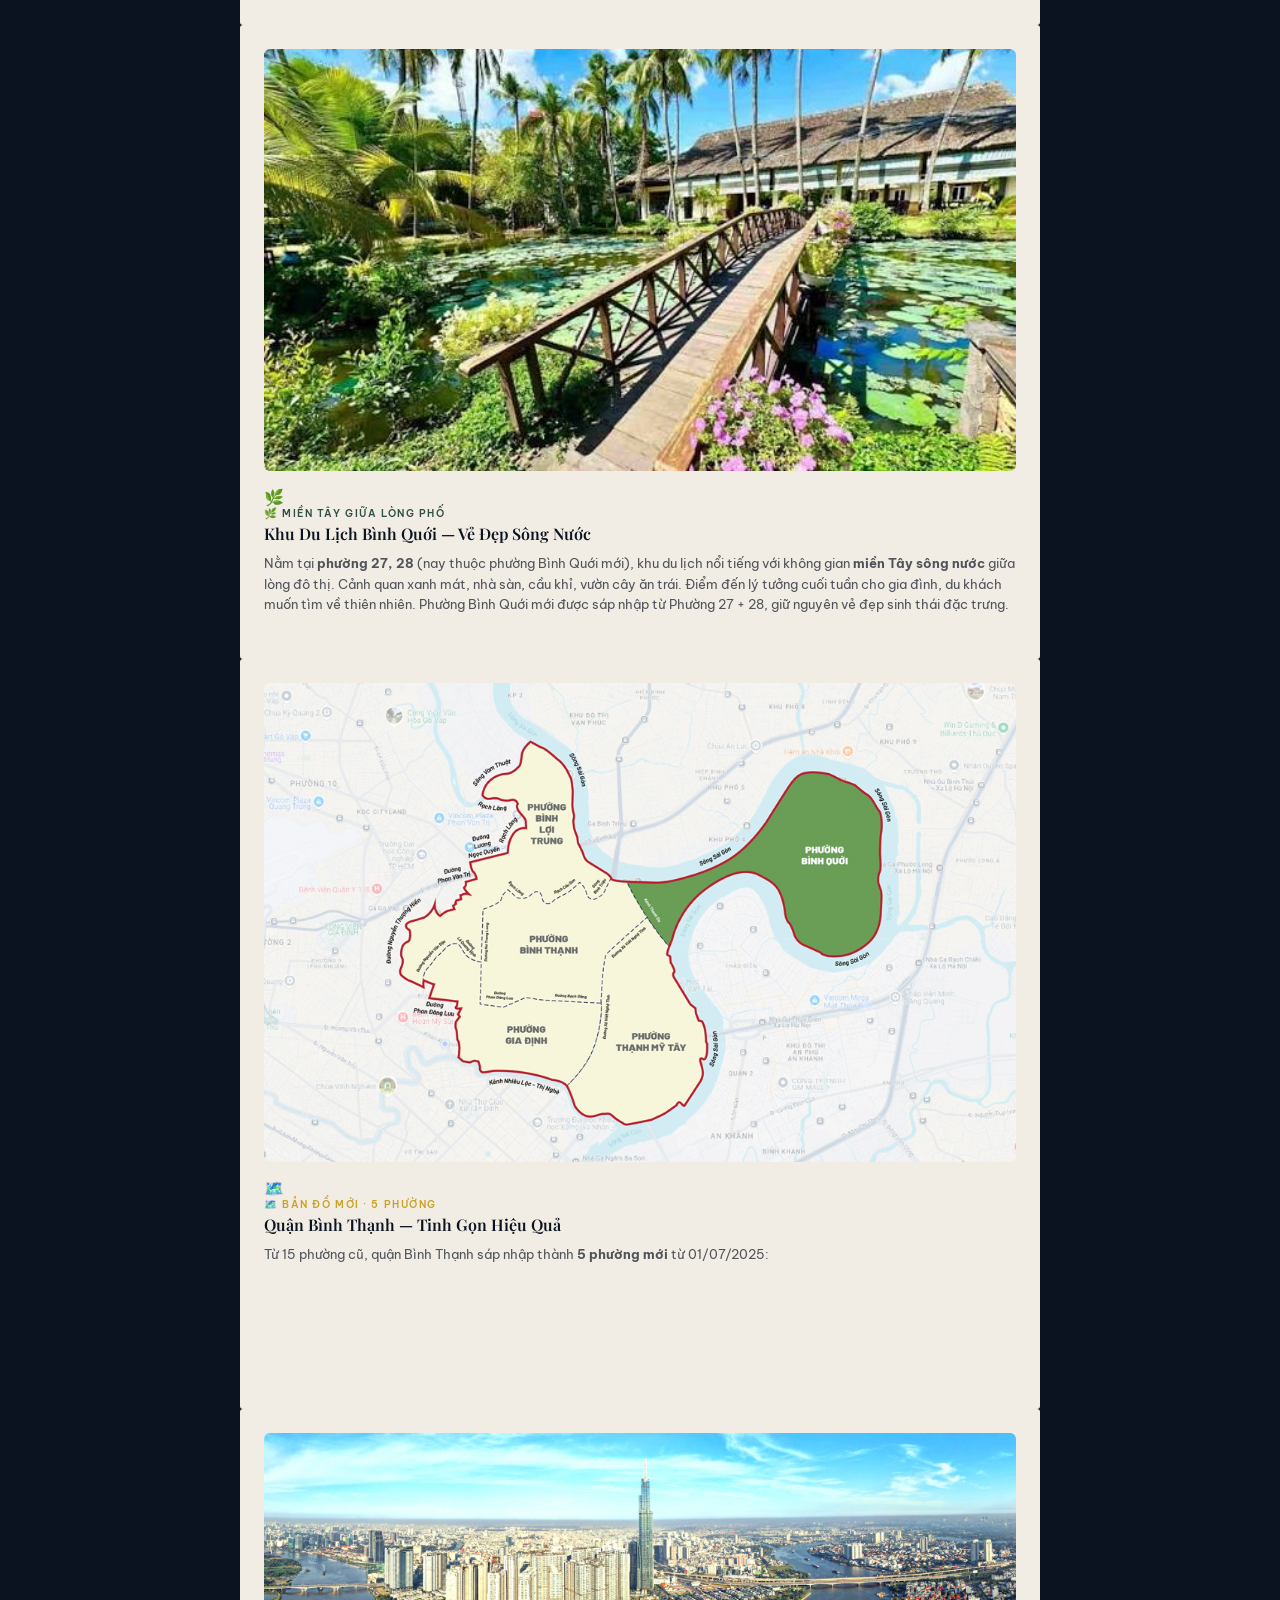
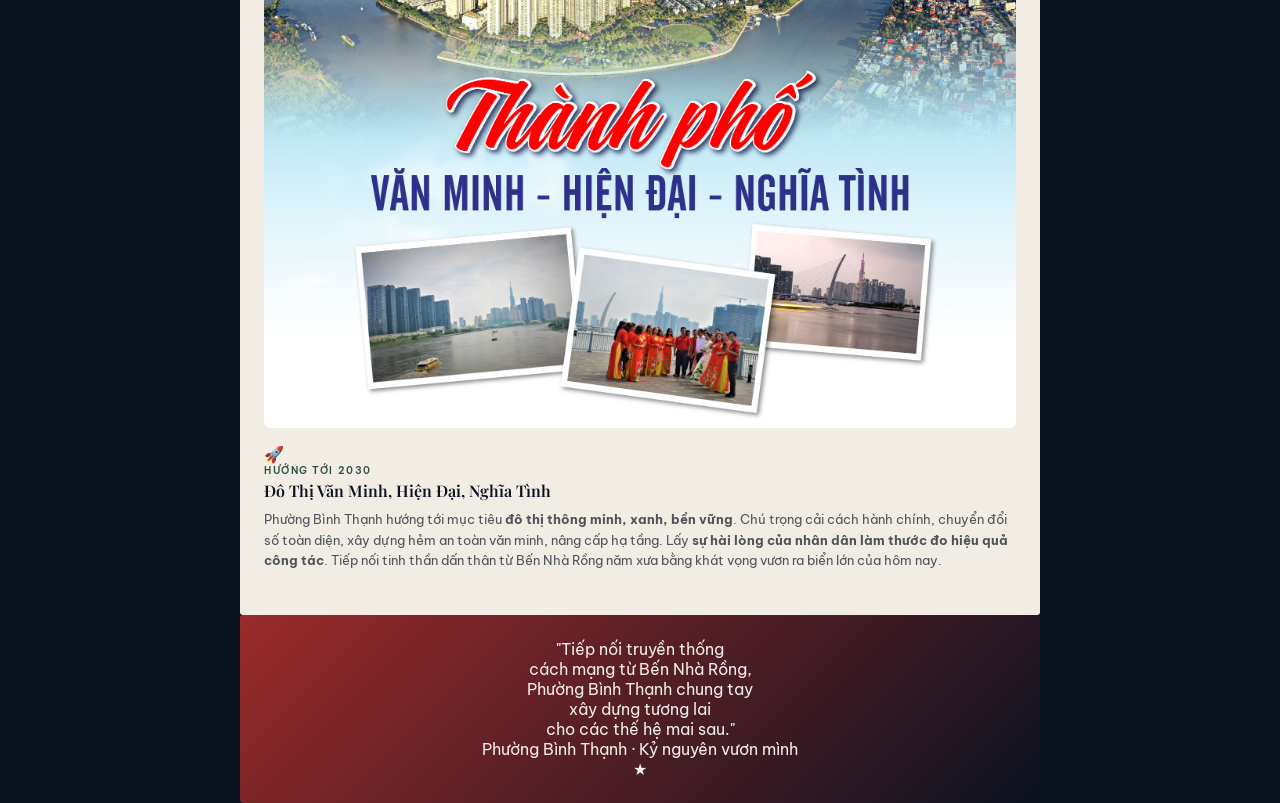
==== commit 65ca9190: "..." ====
--- a/binhthanh.html
+++ b/binhthanh.html
@@ -278,7 +278,7 @@
   }
 
   .flipbook-hint {
-    margin-top: 0.75rem;
+    margin-top: 2.75rem;
     font-size: 0.7rem;
     color: rgba(242,237,228,0.35);
     text-align: center;
